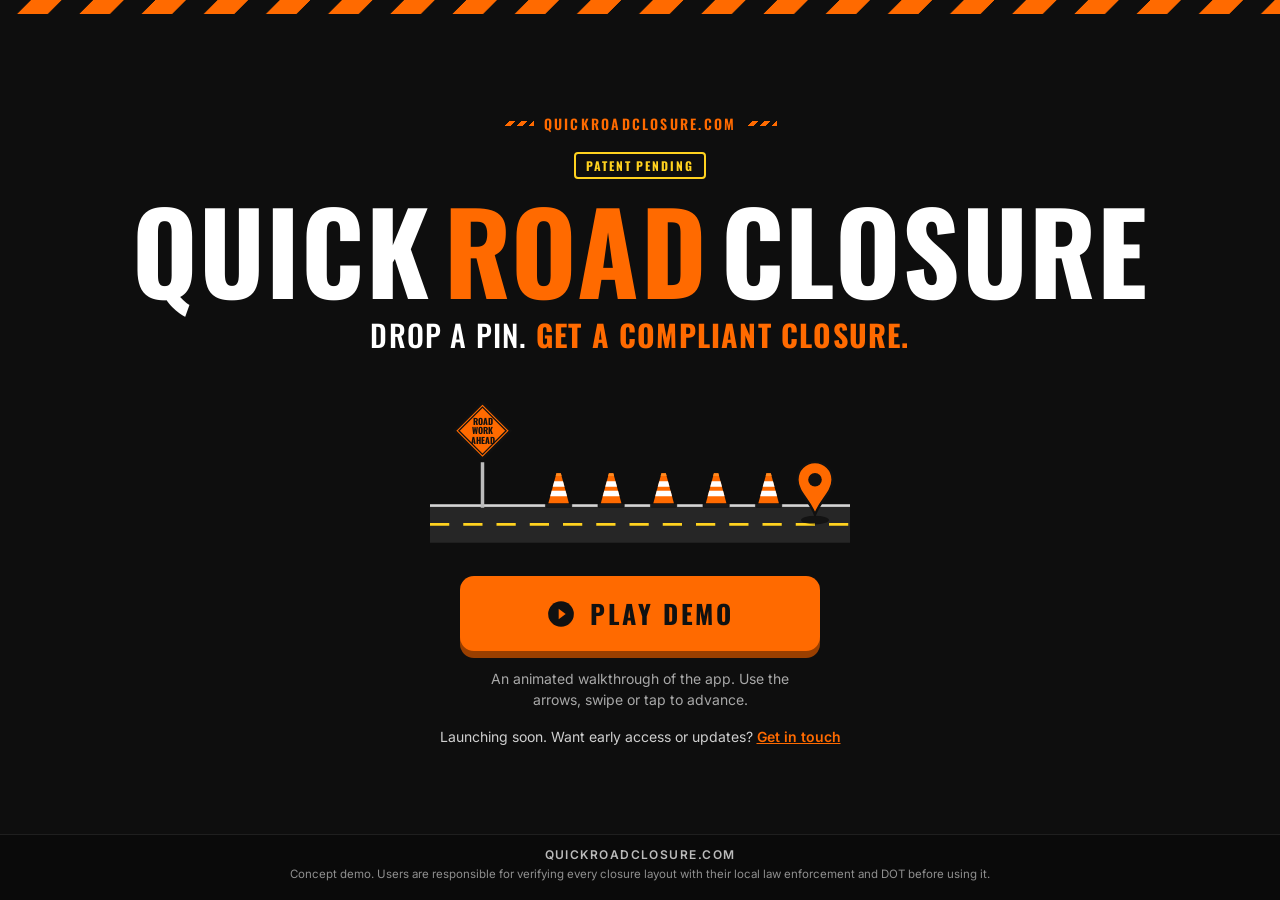
==== index.html @ 87a7826d "QuickRoadClosure splash site + demo deck" ====
<!DOCTYPE html>
<!-- POST-FILING FLAG: change data-postfiling="off" to "on" after the patent filing to show the
     "Patent Pending" tag and the early-access contact line. Nothing else needs to change. -->
<html lang="en" data-postfiling="on">
<head>
<meta charset="utf-8">
<meta name="viewport" content="width=device-width,initial-scale=1,viewport-fit=cover">
<title>QuickRoadClosure · Drop a pin. Get a compliant closure.</title>
<meta name="description" content="QuickRoadClosure: drop a pin, pick the setup, get the MUTCD Part 6 closure layout on the map.">
<meta name="theme-color" content="#0E0E0E">
<style>
@font-face{font-family:"Oswald";src:url("assets/fonts/Oswald.ttf") format("truetype");font-weight:200 700;font-display:swap}
@font-face{font-family:"Inter";src:url("assets/fonts/Inter.ttf") format("truetype");font-weight:100 900;font-display:swap}
:root{--or:#FF6A00;--or2:#FF8A1F;--blk:#0E0E0E;--yel:#FFD21F;--head:"Oswald","Arial Narrow",Impact,sans-serif;--body:"Inter",system-ui,-apple-system,"Segoe UI",Roboto,Arial,sans-serif}
*{box-sizing:border-box;margin:0;padding:0}
html,body{min-height:100%;background:var(--blk);color:#fff;font-family:var(--body);-webkit-font-smoothing:antialiased}
body{min-height:100vh;min-height:100svh;display:flex;flex-direction:column}
.hz{height:14px;background:repeating-linear-gradient(-45deg,var(--or) 0 22px,var(--blk) 22px 44px);background-size:62.2px 62.2px;animation:march 3s linear infinite}
@keyframes march{to{background-position:62.2px 0}}
main{flex:1;display:flex;flex-direction:column;justify-content:center;align-items:center;text-align:center;padding:28px 22px 18px;gap:18px;max-width:760px;margin:0 auto;width:100%}
.kicker{font:600 14px var(--head);letter-spacing:.16em;text-transform:uppercase;color:var(--or);display:flex;align-items:center;gap:.7em}
.kicker::before,.kicker::after{content:"";width:2.2em;height:.42em;background:repeating-linear-gradient(-45deg,var(--or) 0 .3em,transparent .3em .6em)}
.patent{display:none;font:700 12px var(--head);letter-spacing:.16em;text-transform:uppercase;border:2px solid var(--yel);color:var(--yel);border-radius:4px;padding:3px 10px}
.wordmark{font:700 clamp(54px,17vw,112px)/.92 var(--head);text-transform:uppercase;letter-spacing:.01em;display:flex;flex-direction:column}
.wordmark span{display:block;opacity:0;animation:fromLeft .7s cubic-bezier(.2,.8,.2,1) var(--d) both}
.or{color:var(--or)}
@media (min-width:700px){.wordmark{flex-direction:row;gap:.12em}}
.tag{font:500 clamp(20px,6vw,30px)/1.15 var(--head);text-transform:uppercase;letter-spacing:.04em;opacity:0;animation:fadeUp .7s ease .8s both}
.tag b{color:var(--or);font-weight:700}
.scene{width:min(100%,420px);height:auto;margin:2px 0}
.scene .pop{transform-box:fill-box;transform-origin:50% 100%;animation:pop .55s cubic-bezier(.3,1.6,.5,1) var(--d) both}
.scene .drop{transform-box:fill-box;transform-origin:50% 100%;animation:drop .9s linear .5s both}
.play{display:inline-flex;align-items:center;justify-content:center;gap:.6em;width:min(100%,360px);background:var(--or);color:#111;text-decoration:none;font:700 26px var(--head);letter-spacing:.1em;text-transform:uppercase;padding:18px 26px;border-radius:14px;box-shadow:0 7px 0 #9a3f00;transition:transform .12s,box-shadow .12s,background .2s;opacity:0;animation:fadeUp .7s ease 1.1s both}
.play:hover{background:var(--or2)}
.play:active{transform:translateY(5px);box-shadow:0 2px 0 #9a3f00}
.play svg{width:28px;height:28px;flex:none}
.sub{font-size:14px;color:#a8a8a8;line-height:1.45;max-width:36ch}
.contact{display:none;font-size:14px;color:#cfcfcf}
.contact a{color:var(--or);font-weight:600}
html[data-postfiling="on"] .patent{display:inline-block}
html[data-postfiling="on"] .contact{display:block}
footer{padding:12px 18px 18px;text-align:center;font-size:11.5px;line-height:1.4;color:#8f8f8f;border-top:1px solid #1f1f1f;background:#0A0A0A}
footer .dom{display:block;font:600 12px var(--body);letter-spacing:.12em;color:#bbb;margin-bottom:4px}
@keyframes fadeUp{from{opacity:0;transform:translateY(20px)}to{opacity:1;transform:none}}
@keyframes fromLeft{from{opacity:0;transform:translateX(-30px)}to{opacity:1;transform:none}}
@keyframes pop{from{opacity:0;transform:scale(.3)}to{opacity:1;transform:scale(1)}}
@keyframes drop{0%{opacity:0;transform:translateY(-420%)}10%{opacity:1}55%{transform:translateY(0)}70%{transform:translateY(-14%)}85%{transform:translateY(0)}100%{opacity:1;transform:translateY(0)}}
@media (prefers-reduced-motion:reduce){*{animation-duration:.01s!important;animation-delay:0s!important}}
</style>
</head>
<body>
<svg width="0" height="0" style="position:absolute" aria-hidden="true"><defs>
  <symbol id="cone" viewBox="0 0 40 50"><rect x="2" y="44" width="36" height="5.5" rx="1.6" fill="#1a1a1a" stroke="#000" stroke-width=".6"/><path d="M17 3h6l11 41H6z" fill="#FF6A00"/><path d="M14.05 14h11.9L28 21.5H12z" fill="#fff"/><path d="M10.56 27h18.88l2 7.5H8.55z" fill="#fff"/><path d="M17 3h6l1 3.7h-8z" fill="#FF8A1F"/></symbol>
  <symbol id="pin" viewBox="-24 -68 48 70"><path d="M0 0C-6-18-22-28-22-44a22 22 0 1 1 44 0C22-28 6-18 0 0z" fill="#FF6A00" stroke="#111" stroke-width="3"/><circle cx="0" cy="-44" r="8.5" fill="#111"/></symbol>
</defs></svg>
<div class="hz" aria-hidden="true"></div>
<main>
  <div class="kicker">Quickroadclosure.com</div>
  <span class="patent">Patent Pending</span>
  <h1 class="wordmark" aria-label="QuickRoadClosure"><span style="--d:.1s">Quick</span><span class="or" style="--d:.25s">Road</span><span style="--d:.4s">Closure</span></h1>
  <p class="tag">Drop a pin. <b>Get a compliant closure.</b></p>
  <svg class="scene" viewBox="0 0 480 210" aria-hidden="true">
    <rect x="0" y="150" width="480" height="44" fill="#262626"/><rect x="0" y="150" width="480" height="3" fill="#fff" opacity=".8"/>
    <line x1="0" y1="173" x2="480" y2="173" stroke="#FFD21F" stroke-width="3" stroke-dasharray="22 16"/>
    <g transform="translate(26 32)"><g class="pop" style="--d:.9s"><line x1="34" y1="70" x2="34" y2="122" stroke="#bbb" stroke-width="4"/><path d="M34 2l32 32-32 32L2 34z" fill="#FF6A00" stroke="#111" stroke-width="3"/><path d="M34 7l27 27-27 27L7 34z" fill="none" stroke="#111" stroke-width="1.5"/><text x="34" y="27" text-anchor="middle" font-family="Oswald,sans-serif" font-weight="700" font-size="10" fill="#111">ROAD</text><text x="34" y="38" text-anchor="middle" font-family="Oswald,sans-serif" font-weight="700" font-size="10" fill="#111">WORK</text><text x="34" y="49" text-anchor="middle" font-family="Oswald,sans-serif" font-weight="700" font-size="10" fill="#111">AHEAD</text></g></g>
    <g transform="translate(130 112)"><use class="pop" style="--d:1.2s" href="#cone" width="34" height="42"/></g>
    <g transform="translate(190 112)"><use class="pop" style="--d:1.3s" href="#cone" width="34" height="42"/></g>
    <g transform="translate(250 112)"><use class="pop" style="--d:1.4s" href="#cone" width="34" height="42"/></g>
    <g transform="translate(310 112)"><use class="pop" style="--d:1.5s" href="#cone" width="34" height="42"/></g>
    <g transform="translate(370 112)"><use class="pop" style="--d:1.6s" href="#cone" width="34" height="42"/></g>
    <ellipse cx="440" cy="168" rx="16" ry="5" fill="#000" opacity=".5"/>
    <g transform="translate(418 100)"><use class="drop" href="#pin" width="44" height="64"/></g>
  </svg>
  <a class="play" href="demo/index.html"><svg viewBox="0 0 24 24" aria-hidden="true"><circle cx="12" cy="12" r="11" fill="#111"/><path d="M10 7.5l6 4.5-6 4.5z" fill="#FF6A00"/></svg>Play Demo</a>
  <p class="sub">An animated walkthrough of the app. Use the arrows, swipe or tap to advance.</p>
  <p class="contact">Launching soon. Want early access or updates? <a href="mailto:readmywritings@gmail.com?subject=QRC%20updates">Get in touch</a></p>
</main>
<footer><span class="dom">QUICKROADCLOSURE.COM</span>Concept demo. Users are responsible for verifying every closure layout with their local law enforcement and DOT before using it.</footer>
</body>
</html>
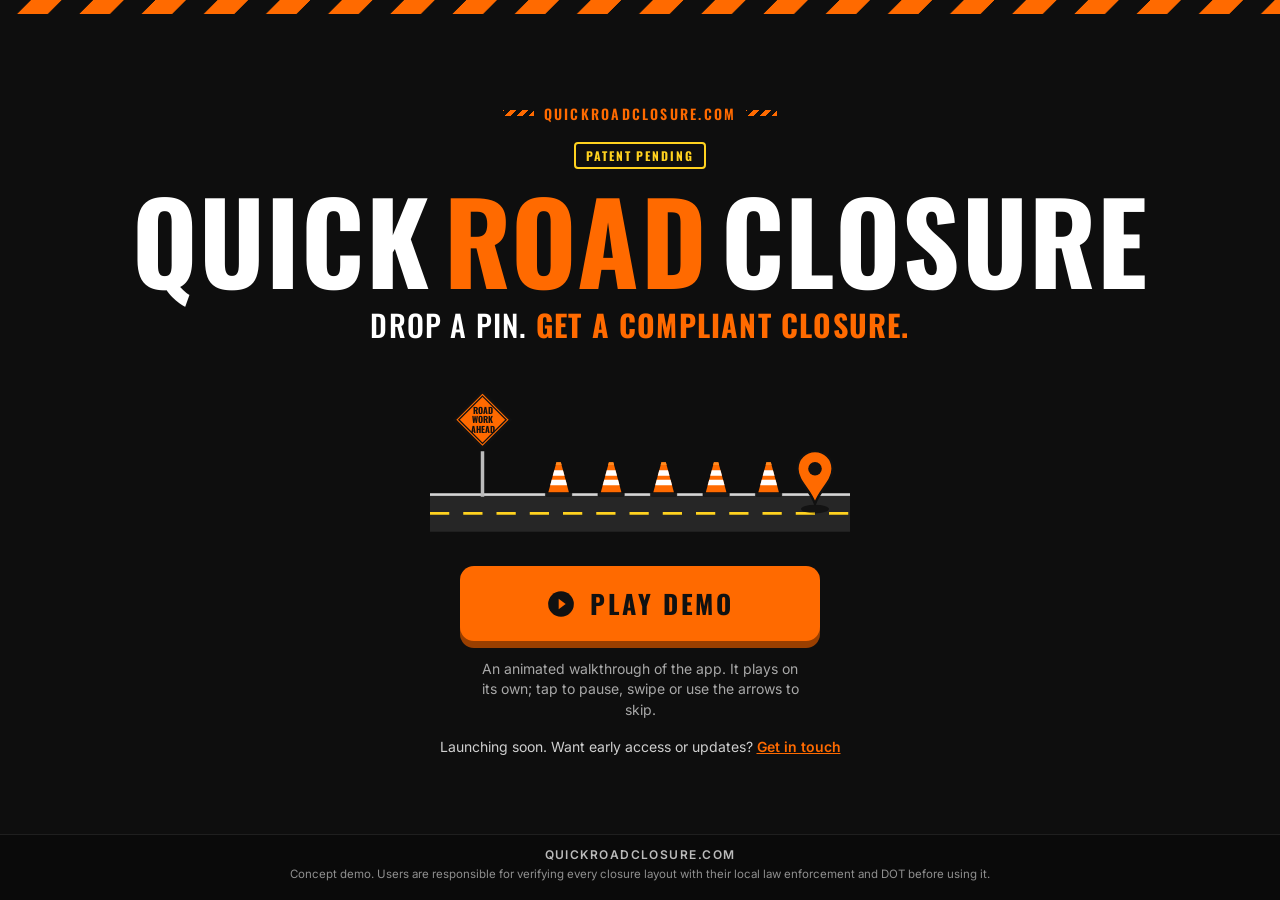
==== commit 53a7fb51: "Demo auto-play loop: starts muted with captions, Tap for sound, tap to pause, loops; cache-bust v=20" ====
--- a/index.html
+++ b/index.html
@@ -72,9 +72,34 @@
     <g transform="translate(418 100)"><use class="drop" href="#pin" width="44" height="64"/></g>
   </svg>
   <a class="play" href="demo/index.html"><svg viewBox="0 0 24 24" aria-hidden="true"><circle cx="12" cy="12" r="11" fill="#111"/><path d="M10 7.5l6 4.5-6 4.5z" fill="#FF6A00"/></svg>Play Demo</a>
-  <p class="sub">An animated walkthrough of the app. Use the arrows, swipe or tap to advance.</p>
+  <p class="sub">An animated walkthrough of the app. It plays on its own; tap to pause, swipe or use the arrows to skip.</p>
   <p class="contact">Launching soon. Want early access or updates? <a href="mailto:readmywritings@gmail.com?subject=QRC%20updates">Get in touch</a></p>
 </main>
 <footer><span class="dom">QUICKROADCLOSURE.COM</span>Concept demo. Users are responsible for verifying every closure layout with their local law enforcement and DOT before using it.</footer>
+<script>
+/* Play Demo: open the demo inside this page (iframe allow=autoplay), so the click on this page is the user gesture
+   that lets narration + music start. Without JS the link still opens demo/index.html (sound off). */
+(function(){
+  var a=document.querySelector('a.play'); if(!a)return;
+  var fr=null;
+  function close(){ if(!fr)return; fr.remove(); fr=null; document.documentElement.style.overflow=''; a.focus(); }
+  a.addEventListener('click',function(e){
+    if(e.metaKey||e.ctrlKey||e.shiftKey||e.button)return;
+    e.preventDefault();
+    try{sessionStorage.setItem('qrcAutoSound','1');}catch(x){}
+    /* unlock audio inside the click itself */
+    try{var C=window.AudioContext||window.webkitAudioContext; if(C){var c=new C(); c.resume&&c.resume(); var o=c.createBuffer(1,1,22050),n=c.createBufferSource(); n.buffer=o; n.connect(c.destination); n.start(0);}}catch(x){}
+    fr=document.createElement('iframe');
+    fr.src=a.getAttribute('href'); fr.title='QuickRoadClosure demo';
+    fr.setAttribute('allow','autoplay; fullscreen'); fr.setAttribute('allowfullscreen','');
+    fr.style.cssText='position:fixed;inset:0;width:100%;height:100%;border:0;z-index:1000;background:#0E0E0E';
+    document.body.appendChild(fr); document.documentElement.style.overflow='hidden';
+    fr.addEventListener('load',function(){try{fr.contentWindow.focus();}catch(x){}});
+    try{history.pushState({demo:1},'','#demo');}catch(x){}
+  });
+  window.addEventListener('popstate',close);
+  if(location.hash==='#demo'){try{history.replaceState(null,'',location.pathname);}catch(x){}}
+})();
+</script>
 </body>
 </html>
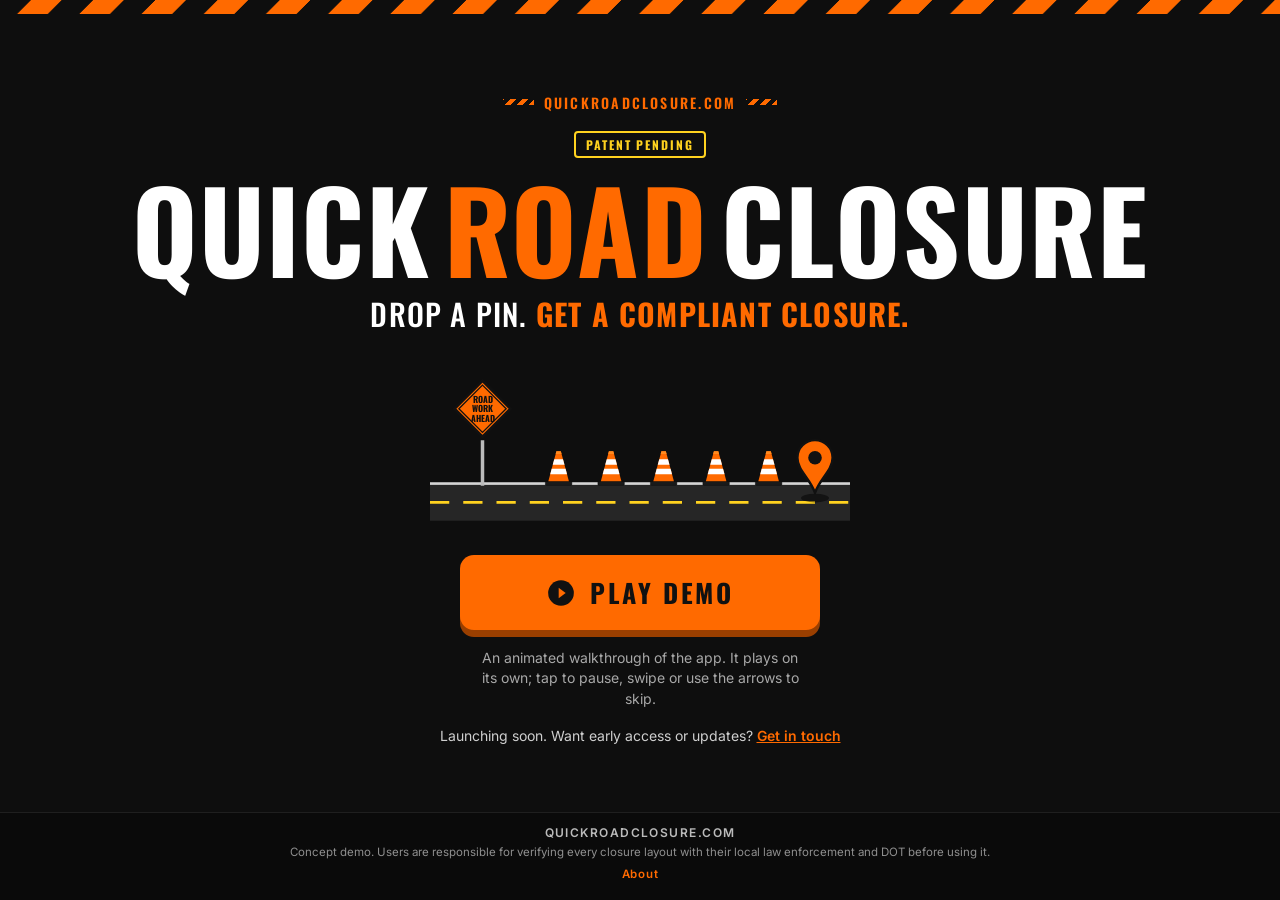
==== commit 6de2af45: "Add About page (Why QRC doesn't need GPS + PDF), About link in demo nav and home footer, builder cre" ====
--- a/index.html
+++ b/index.html
@@ -8,6 +8,7 @@
 <title>QuickRoadClosure · Drop a pin. Get a compliant closure.</title>
 <meta name="description" content="QuickRoadClosure: drop a pin, pick the setup, get the MUTCD Part 6 closure layout on the map.">
 <meta name="theme-color" content="#0E0E0E">
+<link rel="icon" href="data:,">
 <style>
 @font-face{font-family:"Oswald";src:url("assets/fonts/Oswald.ttf") format("truetype");font-weight:200 700;font-display:swap}
 @font-face{font-family:"Inter";src:url("assets/fonts/Inter.ttf") format("truetype");font-weight:100 900;font-display:swap}
@@ -40,6 +41,7 @@
 html[data-postfiling="on"] .patent{display:inline-block}
 html[data-postfiling="on"] .contact{display:block}
 footer{padding:12px 18px 18px;text-align:center;font-size:11.5px;line-height:1.4;color:#8f8f8f;border-top:1px solid #1f1f1f;background:#0A0A0A}
+footer .flinks{display:block;margin-top:6px}footer .flinks a{color:var(--or);font-weight:600;text-decoration:none;letter-spacing:.06em}footer .flinks a:hover{text-decoration:underline}
 footer .dom{display:block;font:600 12px var(--body);letter-spacing:.12em;color:#bbb;margin-bottom:4px}
 @keyframes fadeUp{from{opacity:0;transform:translateY(20px)}to{opacity:1;transform:none}}
 @keyframes fromLeft{from{opacity:0;transform:translateX(-30px)}to{opacity:1;transform:none}}
@@ -75,7 +77,7 @@
   <p class="sub">An animated walkthrough of the app. It plays on its own; tap to pause, swipe or use the arrows to skip.</p>
   <p class="contact">Launching soon. Want early access or updates? <a href="mailto:readmywritings@gmail.com?subject=QRC%20updates">Get in touch</a></p>
 </main>
-<footer><span class="dom">QUICKROADCLOSURE.COM</span>Concept demo. Users are responsible for verifying every closure layout with their local law enforcement and DOT before using it.</footer>
+<footer><span class="dom">QUICKROADCLOSURE.COM</span>Concept demo. Users are responsible for verifying every closure layout with their local law enforcement and DOT before using it.<span class="flinks"><a href="about/">About</a></span></footer>
 <script>
 /* Play Demo: open the demo inside this page (iframe allow=autoplay), so the click on this page is the user gesture
    that lets narration + music start. Without JS the link still opens demo/index.html (sound off). */
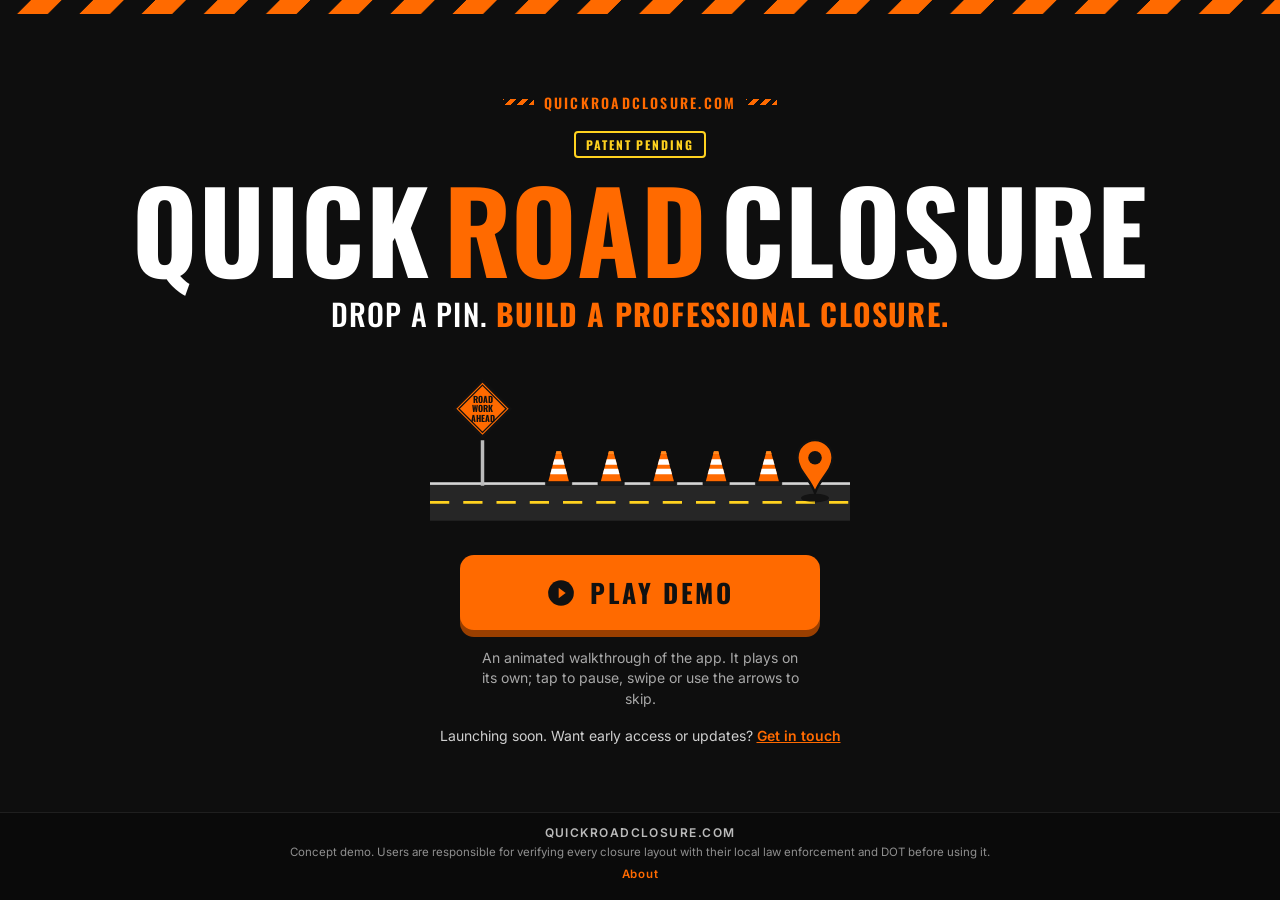
==== commit 793eea15: "Home tagline: Build a professional closure" ====
--- a/index.html
+++ b/index.html
@@ -5,7 +5,7 @@
 <head>
 <meta charset="utf-8">
 <meta name="viewport" content="width=device-width,initial-scale=1,viewport-fit=cover">
-<title>QuickRoadClosure · Drop a pin. Get a compliant closure.</title>
+<title>QuickRoadClosure · Drop a pin. Build a professional closure.</title>
 <meta name="description" content="QuickRoadClosure: drop a pin, pick the setup, get the MUTCD Part 6 closure layout on the map.">
 <meta name="theme-color" content="#0E0E0E">
 <link rel="icon" href="data:,">
@@ -60,7 +60,7 @@
   <div class="kicker">Quickroadclosure.com</div>
   <span class="patent">Patent Pending</span>
   <h1 class="wordmark" aria-label="QuickRoadClosure"><span style="--d:.1s">Quick</span><span class="or" style="--d:.25s">Road</span><span style="--d:.4s">Closure</span></h1>
-  <p class="tag">Drop a pin. <b>Get a compliant closure.</b></p>
+  <p class="tag">Drop a pin. <b>Build a professional closure.</b></p>
   <svg class="scene" viewBox="0 0 480 210" aria-hidden="true">
     <rect x="0" y="150" width="480" height="44" fill="#262626"/><rect x="0" y="150" width="480" height="3" fill="#fff" opacity=".8"/>
     <line x1="0" y1="173" x2="480" y2="173" stroke="#FFD21F" stroke-width="3" stroke-dasharray="22 16"/>
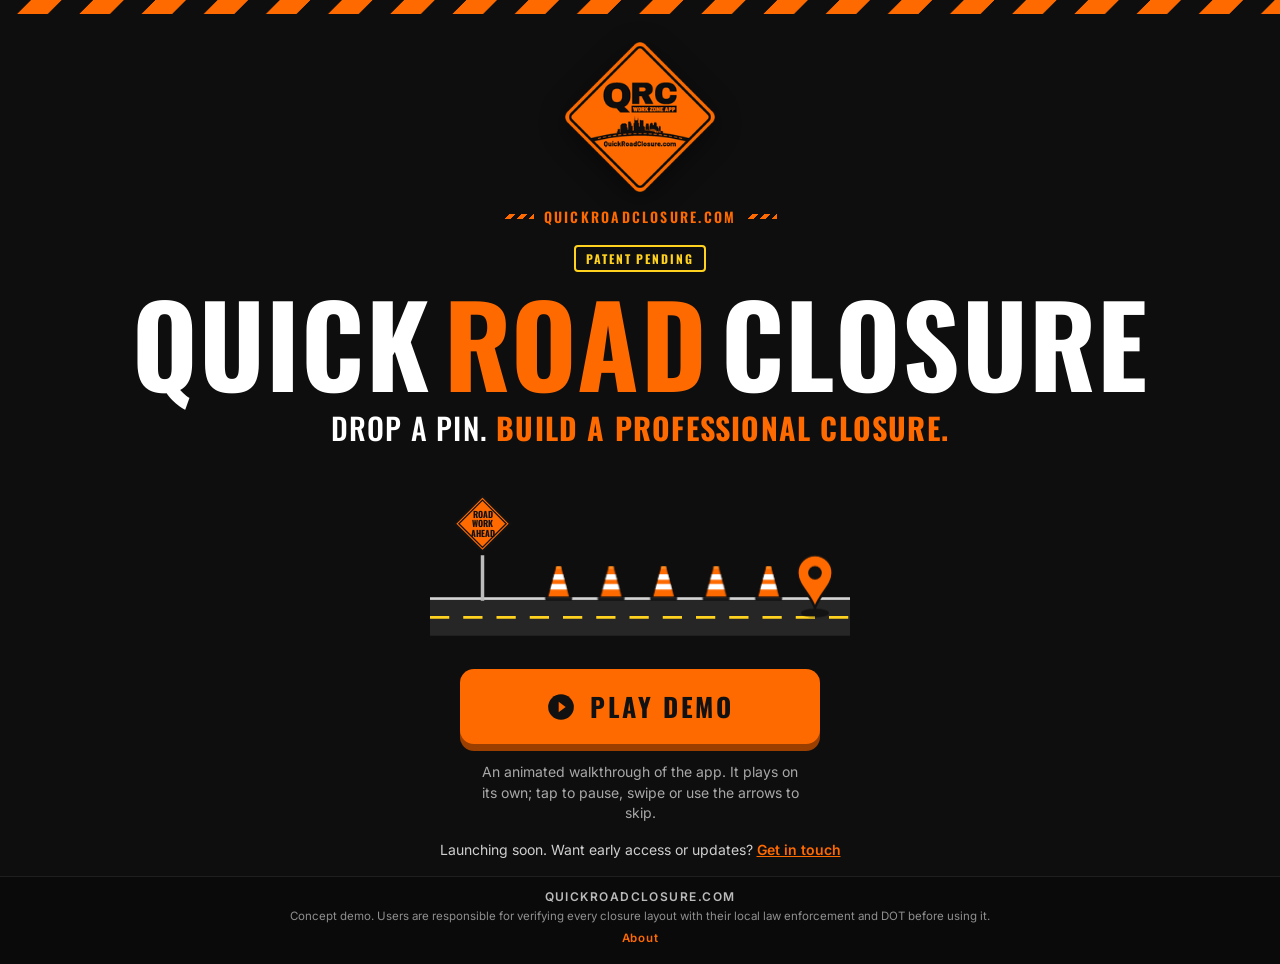
==== commit 4abbefaf: "Add QRC orange diamond logo: home hero, About header, demo nav (desktop/landscape), favicon + apple-" ====
--- a/index.html
+++ b/index.html
@@ -8,7 +8,9 @@
 <title>QuickRoadClosure · Drop a pin. Build a professional closure.</title>
 <meta name="description" content="QuickRoadClosure: drop a pin, pick the setup, get the MUTCD Part 6 closure layout on the map.">
 <meta name="theme-color" content="#0E0E0E">
-<link rel="icon" href="data:,">
+<link rel="icon" href="assets/img/favicon.ico?v=20261018c" sizes="any">
+<link rel="icon" type="image/png" sizes="32x32" href="assets/img/favicon-32.png?v=20261018c">
+<link rel="apple-touch-icon" href="assets/img/apple-touch-icon.png?v=20261018c">
 <style>
 @font-face{font-family:"Oswald";src:url("assets/fonts/Oswald.ttf") format("truetype");font-weight:200 700;font-display:swap}
 @font-face{font-family:"Inter";src:url("assets/fonts/Inter.ttf") format("truetype");font-weight:100 900;font-display:swap}
@@ -19,6 +21,7 @@
 .hz{height:14px;background:repeating-linear-gradient(-45deg,var(--or) 0 22px,var(--blk) 22px 44px);background-size:62.2px 62.2px;animation:march 3s linear infinite}
 @keyframes march{to{background-position:62.2px 0}}
 main{flex:1;display:flex;flex-direction:column;justify-content:center;align-items:center;text-align:center;padding:28px 22px 18px;gap:18px;max-width:760px;margin:0 auto;width:100%}
+.logo{display:block;width:clamp(112px,32vw,150px);height:auto;margin:0 auto -4px;opacity:0;animation:pop .6s cubic-bezier(.3,1.6,.5,1) .05s both;filter:drop-shadow(0 6px 14px rgba(0,0,0,.45))}
 .kicker{font:600 14px var(--head);letter-spacing:.16em;text-transform:uppercase;color:var(--or);display:flex;align-items:center;gap:.7em}
 .kicker::before,.kicker::after{content:"";width:2.2em;height:.42em;background:repeating-linear-gradient(-45deg,var(--or) 0 .3em,transparent .3em .6em)}
 .patent{display:none;font:700 12px var(--head);letter-spacing:.16em;text-transform:uppercase;border:2px solid var(--yel);color:var(--yel);border-radius:4px;padding:3px 10px}
@@ -57,6 +60,7 @@
 </defs></svg>
 <div class="hz" aria-hidden="true"></div>
 <main>
+  <img class="logo" src="assets/img/qrc-logo-192.png?v=20261018c" srcset="assets/img/qrc-logo-192.png?v=20261018c 192w, assets/img/qrc-logo-512.png?v=20261018c 512w" sizes="150px" width="150" height="150" alt="QRC logo">
   <div class="kicker">Quickroadclosure.com</div>
   <span class="patent">Patent Pending</span>
   <h1 class="wordmark" aria-label="QuickRoadClosure"><span style="--d:.1s">Quick</span><span class="or" style="--d:.25s">Road</span><span style="--d:.4s">Closure</span></h1>
